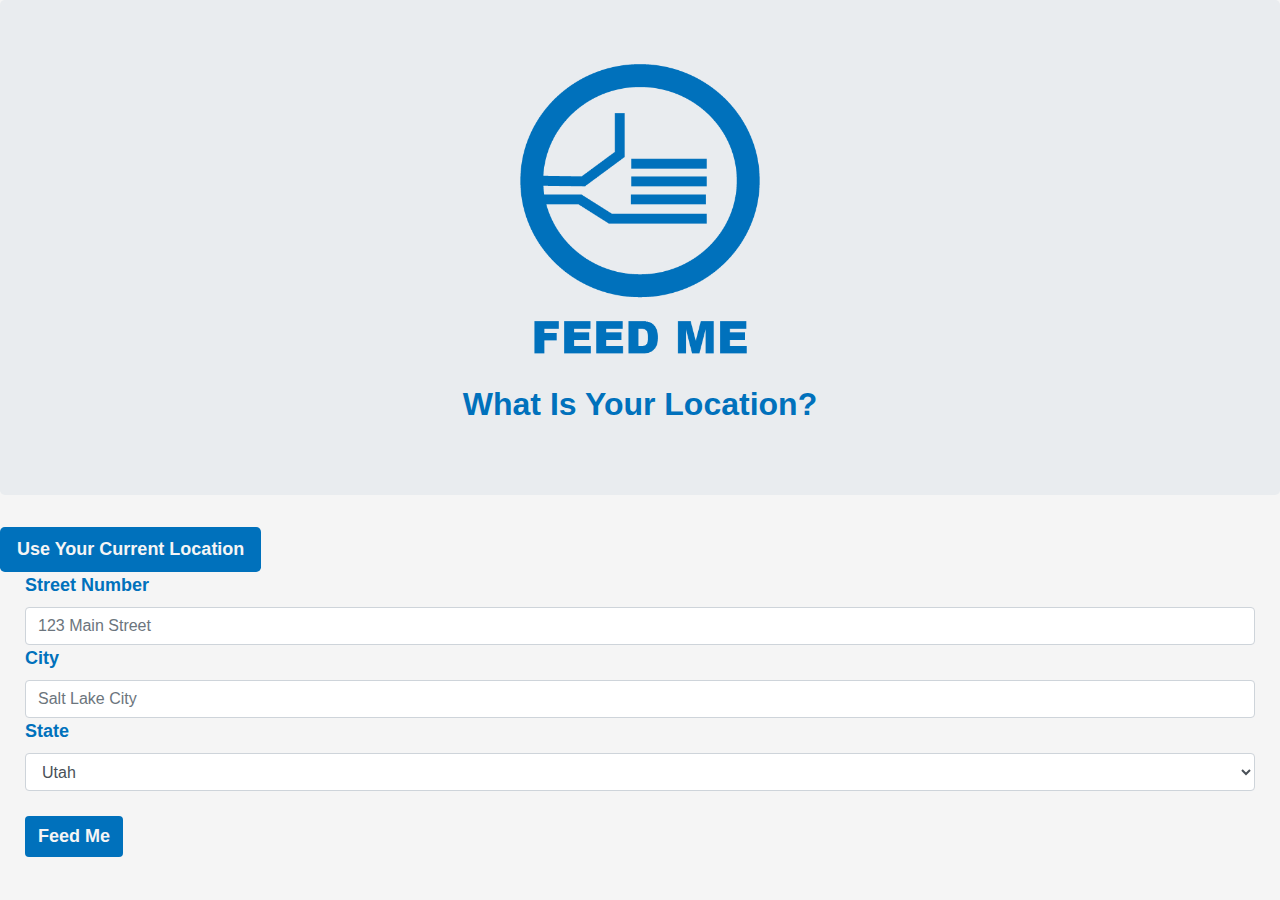
==== secondpage.html @ 9fd61519 "first commit" ====
<head>
    <meta charset="UTF-8">
    <meta name="viewport" content="width=device-width, initial-scale=1.0">
    <meta http-equiv="X-UA-Compatible" content="ie=edge">

    <title>Pick Cuisine</title>

    <!-- Jquery library -->
    <script src="https://code.jquery.com/jquery-3.3.1.slim.min.js"
        integrity="sha384-q8i/X+965DzO0rT7abK41JStQIAqVgRVzpbzo5smXKp4YfRvH+8abtTE1Pi6jizo" crossorigin="anonymous">
    </script>
    <script src="https://cdnjs.cloudflare.com/ajax/libs/jquery/3.2.1/jquery.min.js"></script>
    <!-- Bootstrap CDN -->
    <script src="https://cdnjs.cloudflare.com/ajax/libs/popper.js/1.14.7/umd/popper.min.js"
        integrity="sha384-UO2eT0CpHqdSJQ6hJty5KVphtPhzWj9WO1clHTMGa3JDZwrnQq4sF86dIHNDz0W1" crossorigin="anonymous">
    </script>
    <script src="https://stackpath.bootstrapcdn.com/bootstrap/4.3.1/js/bootstrap.min.js"
        integrity="sha384-JjSmVgyd0p3pXB1rRibZUAYoIIy6OrQ6VrjIEaFf/nJGzIxFDsf4x0xIM+B07jRM" crossorigin="anonymous">
    </script>
    <!-- Google Places library -->
    <script src="https://maps.googleapis.com/maps/api/js?key=AIzaSyASIXS_BduVFQvDTnhbYSGXVnsKUS6uRyI&libraries=places">
    </script>
    <script src="Assets/javascript/main.js"></script>
    <link href="https://fonts.google.com/specimen/Suez+One?selection.family=Suez+One">
    <link rel="stylesheet" href="https://stackpath.bootstrapcdn.com/bootstrap/4.3.1/css/bootstrap.min.css"
        integrity="sha384-ggOyR0iXCbMQv3Xipma34MD+dH/1fQ784/j6cY/iJTQUOhcWr7x9JvoRxT2MZw1T" crossorigin="anonymous">
    <link rel="stylesheet" type="text/css" href="Assets/css/secondpage.css">
</head>

<body id="userLocation">
    <div class="jumbotron">
        <IMG class="displayed" src="Assets/Images/FeedMe.png">
        <h2 class="text-center change-heading" id="subHeading">What Is Your Location?</h2>
    </div>

    <p class="geoError"></p>

    <section class="location-form">
        <button class="btn btn-lg btn-default" id="choose-location">Use Your Current Location</button>
        <form>
            <div class="form-group">
                <label for="street" class="label">Street Number</label>
                <input type="text" class="form-control" id="street" placeholder="123 Main Street">
            </div>
            <div class="form-group">
                <label for="city" class="label">City</label>
                <input type="text" class="form-control" id="city" placeholder="Salt Lake City">
            </div>

            <div class="form-group">
                <label for="state" class="label">State</label>
                <select class="form-control" id="state" placeholder="Utah">
                    <option>Alabama</option>
                    <option>Alaska</option>
                    <option>Arizonia</option>
                    <option>Arkansas</option>
                    <option>California</option>
                    <option>Colorado</option>
                    <option>Connecticut</option>
                    <option>Delaware</option>
                    <option>Florida</option>
                    <option>Georgia</option>
                    <option>Hawaii</option>
                    <option>Idaho</option>
                    <option>Illinois</option>
                    <option>Indiana</option>
                    <option>Iowa</option>
                    <option>Kansas</option>
                    <option>Kentucky</option>
                    <option>Lousiana</option>
                    <option>Maine</option>
                    <option>Maryland</option>
                    <option>Massachusetts</option>
                    <option>Michigan</option>
                    <option>Minnesota</option>
                    <option>Mississippi</option>
                    <option>Missouri</option>
                    <option>Montana</option>
                    <option>Nebraska</option>
                    <option>Nevada</option>
                    <option>New Hampshire</option>
                    <option>New Jersey</option>
                    <option>New Mexico</option>
                    <option>New York</option>
                    <option>North Carolina</option>
                    <option>North Dakota</option>
                    <option>Ohio</option>
                    <option>Oklahoma</option>
                    <option>Oregon</option>
                    <option>Pennsylvania</option>
                    <option>Rhode Island</option>
                    <option>South Carolina</option>
                    <option>South Dakota</option>
                    <option>Tennessee</option>
                    <option>Texas</option>
                    <option selected>Utah</option>
                    <option>Vermont</option>
                    <option>Virginia</option>
                    <option>Washington</option>
                    <option>West Virginia</option>
                    <option>Wisconsin</option>
                    <option>Wyoming</option>
                </select>
            </div>

            <button type="submit" class="btn btn-default" id="submit">Feed Me</button>

        </form>
    </section>
    <div id="map"></div>
    <section class="cusine-cards">
        <div class="container">
            <div class="row">
                <div class="col-sm-4">
                    <div class="card" id="1" style="width: 18rem;">
                        <img class="card-img-top"
                            src="https://cdn.vox-cdn.com/uploads/chorus_image/image/47193854/20150915-_Upland_Burger_3.0.0.jpg"
                            alt="american-food">
                        <div class="card-body">
                            <p class="card-text">AMERICAN FOOD</p>
                        </div>
                    </div>
                </div>

                <div class="col-sm-4">
                    <div class="card" id="25" style="width: 18rem;">
                        <img class="card-img-top"
                            src="https://i2.wp.com/bestlifeonline.com/wp-content/uploads/2018/01/chinese-takeout-box-noodles.jpg?fit=500%2C333&ssl=1"
                            alt="chinese-food">
                        <div class="card-body">
                            <p class="card-text">CHINESE FOOD</p>
                        </div>
                    </div>
                </div>
                <div class="col-sm-4">
                    <div class="card" id="60" style="width: 18rem;">
                        <img class="card-img-top"
                            src="https://media.istockphoto.com/photos/the-composition-of-nigiri-sushi-picture-id473823084?k=6&m=473823084&s=612x612&w=0&h=hk6GT2VyWYb1xFwtatkr2DchDZuGMsd8dD7XZbPfo5c="
                            alt="japanese-food">
                        <div class="card-body">
                            <p class="card-text">JAPANESE FOOD</p>
                        </div>
                    </div>
                </div>
            </div>
            <div class="row">
                <div class="col-sm-4">
                    <div class="card" id="55" style="width: 18rem;">
                        <img class="card-img-top"
                            src="https://cdn.cnn.com/cnnnext/dam/assets/190107114340-pizza-slice.jpg"
                            alt="italian-food">
                        <div class="card-body">
                            <p class="card-text">ITALIAN FOOD</p>
                        </div>
                    </div>
                </div>
                <div class="col-sm-4">
                    <div class="card" id="95" style="width: 18rem;">
                        <img class="card-img-top"
                            src="https://img.webmd.com/dtmcms/live/webmd/consumer_assets/site_images/article_thumbnails/slideshows/best_and_worst_thai_dishes_slideshow/1800x1200_slideshow_best_and_worst_thai_dishes_for_your_health.jpg"
                            alt="thai-food">
                        <div class="card-body">
                            <p class="card-text">THAI FOOD</p>
                        </div>
                    </div>
                </div>
                <div class="col-sm-4">
                    <div class="card" id="73" style="width: 18rem;">
                        <img class="card-img-top"
                            src="https://twtx.co/wp-content/uploads/2017/07/Ritas-Enchiladas-1600x800.jpg"
                            alt="mexican-food">
                        <div class="card-body">
                            <p class="card-text">MEXICAN FOOD</p>
                        </div>

                    </div>
                </div>

            </div>
        </div>
    </section>


</body>


</html>
---- Assets/css/secondpage.css ----
body {
    background: whitesmoke;
}

#subHeading {
    font-family: 'Arial', sans-serif;
    color: #0071BC;
    font-weight: bold;
}

.displayed {
    display: block;
    width: 240px;
    margin-top: auto;
    margin-bottom: auto;
    margin-left: auto;
    margin-right: auto
}

.form-group {
    margin-top: auto;
    margin-bottom: auto;
    margin-left: 25px;
    margin-right: 25px;
}

.label {
    font-family: 'Arial', sans-serif;
    color: #0071BC;
    font-weight: bold;
    font-size: 18px;
}

.or {
    text-align: center;
    font-family: 'Arial', sans-serif;
    color: darkgray;
    margin-top: 25px;
}

.btn-default {
    background-color: #0071BC;
    color: whitesmoke;
    font-family: 'Arial', sans-serif;
    font-weight: bold;
    font-size: 18px;
    margin-left: 25px;
    margin-top: 25px;
}

.cusine-cards {
    display: none;
    flex-wrap: wrap;
    margin: auto;
}

.card {
    display: block;
    position: relative;
    overflow: auto;
    margin: 25px 25px 25px 25px;
}

.card:hover {
    opacity: 0.75;

}

.card-text {
    font-family: 'Arial', sans-serif;
    font-weight: bold;
    text-align: center;
    color: #0071BC;
    font-size: 18px;
}

.card-body {
    background-color: lightgray;
}

.card-img-top {
    width: 100%;
    height: 190px;
}

#chosen-restaurant {
    margin: 5 auto;
}

.buttons {
    background-color: #0071BC;
    color: white;
}

.change-heading {
    margin-top: 18px;
}

#chosen-restaurant {
    width: 400px;
}

#chosen-restaurant:hover {
    opacity: 1;
}

.resImg {
    width: 100%;
    height: 350px;
}

#choose-location {
    margin: 0 auto 0 auto;
}
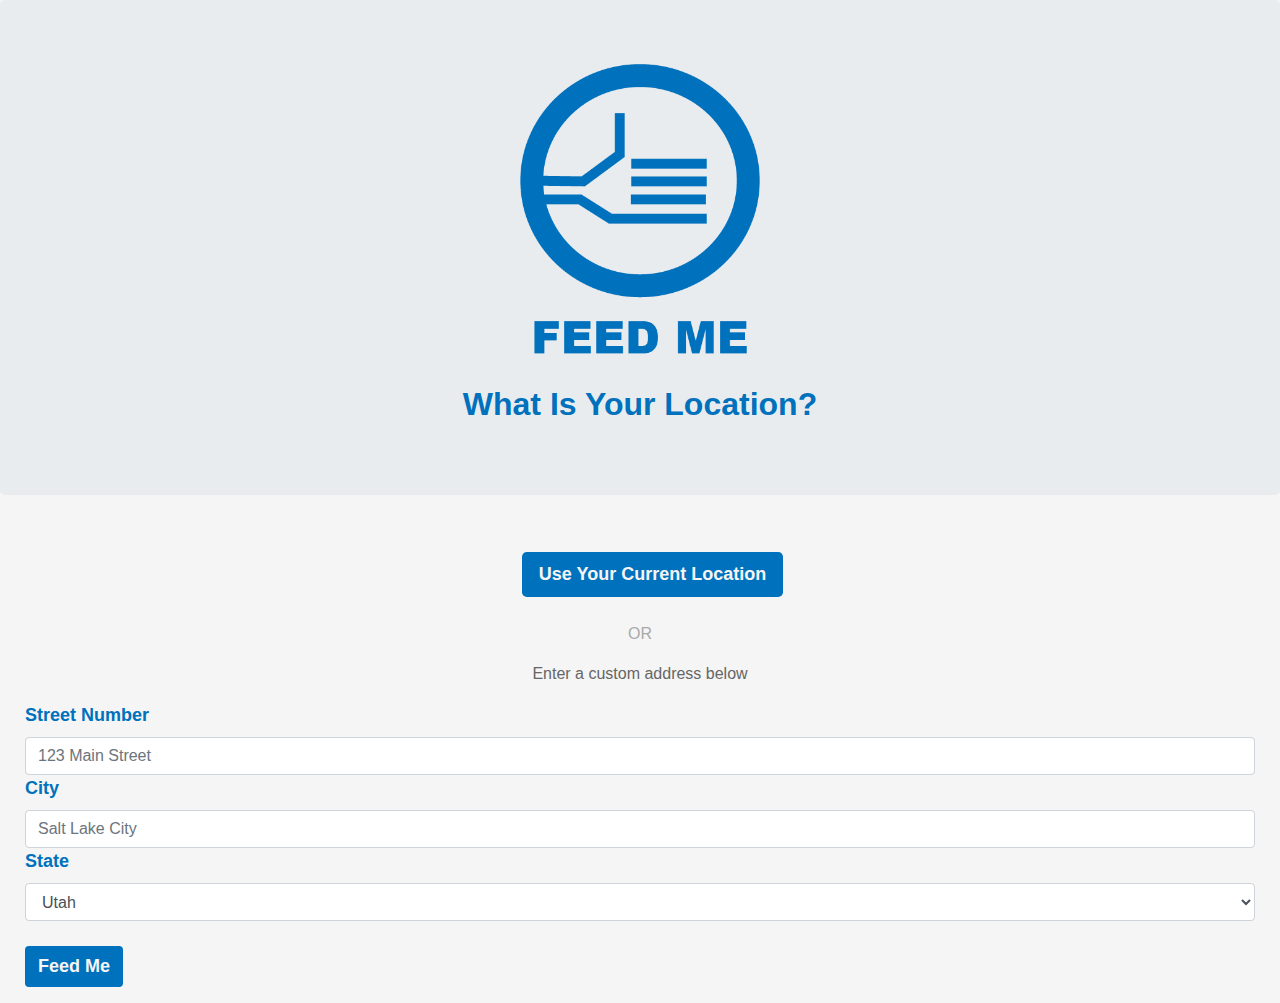
==== commit 70e6773e: "added return and use current location button" ====
--- a/secondpage.html
+++ b/secondpage.html
@@ -36,7 +36,11 @@
     <p class="geoError"></p>
 
     <section class="location-form">
-        <button class="btn btn-lg btn-default" id="choose-location">Use Your Current Location</button>
+        <div class="text-center">
+            <button class="btn btn-lg btn-default text-center" id="get-location">Use Your Current Location</button>
+        </div>
+        <p class="or">OR</p>
+        <p class="custom-address">Enter a custom address below</p>
         <form>
             <div class="form-group">
                 <label for="street" class="label">Street Number</label>
@@ -108,7 +112,8 @@
         </form>
     </section>
     <div id="map"></div>
-    <section class="cusine-cards">
+
+    <section class="cuisine-cards">
         <div class="container">
             <div class="row">
                 <div class="col-sm-4">
@@ -177,9 +182,11 @@
                 </div>
 
             </div>
+
         </div>
+
     </section>
-
+    <div class="results"></div>
 
 </body>
 
--- a/Assets/css/secondpage.css
+++ b/Assets/css/secondpage.css
@@ -38,6 +38,13 @@
     margin-top: 25px;
 }
 
+.custom-address {
+    text-align: center;
+    font-family: 'Arial', sans-serif;
+    margin-top: 15px;
+    color: #666666;
+}
+
 .btn-default {
     background-color: #0071BC;
     color: whitesmoke;
@@ -48,7 +55,7 @@
     margin-top: 25px;
 }
 
-.cusine-cards {
+.cuisine-cards {
     display: none;
     flex-wrap: wrap;
     margin: auto;
@@ -107,8 +114,4 @@
 .resImg {
     width: 100%;
     height: 350px;
-}
-
-#choose-location {
-    margin: 0 auto 0 auto;
 }